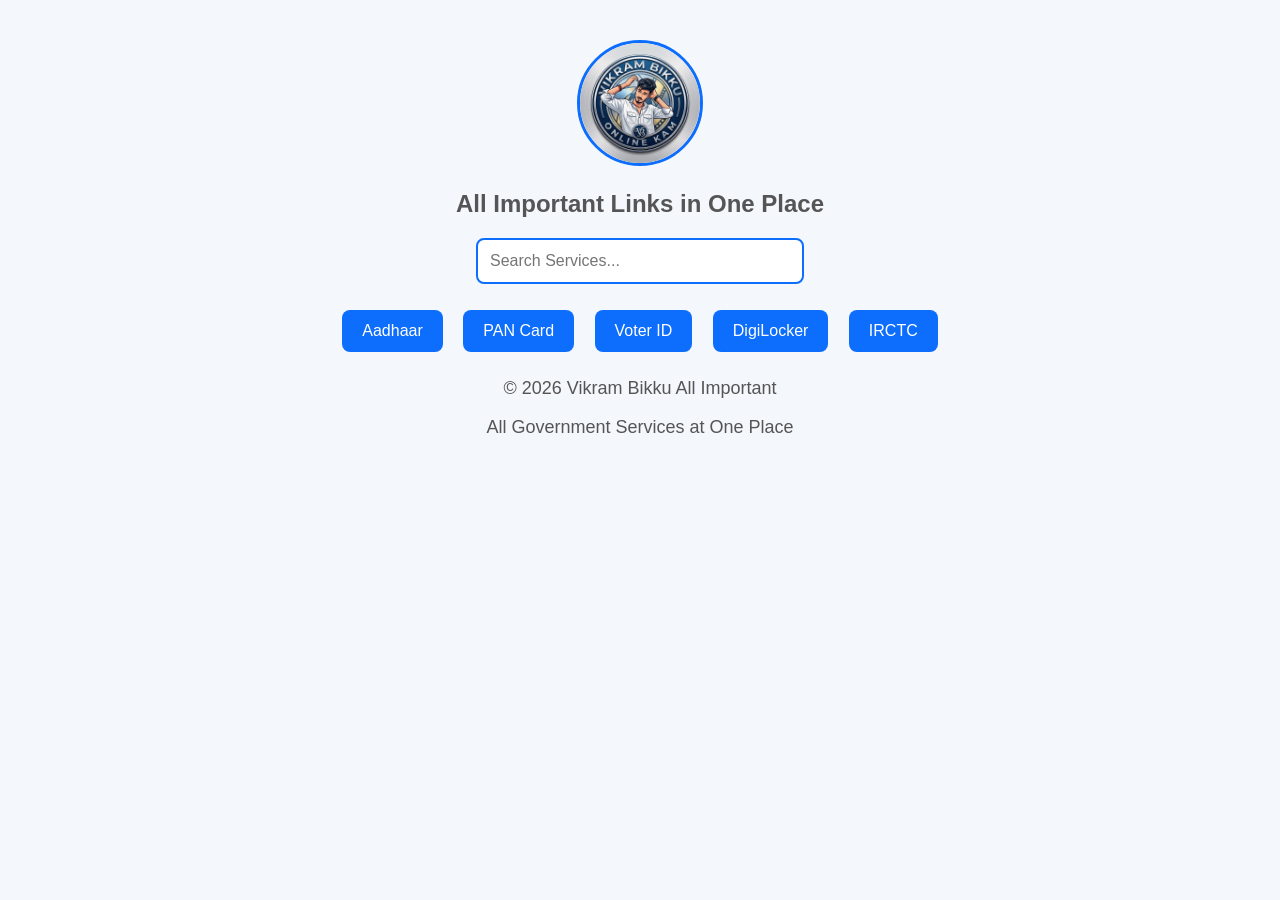
==== index .html @ 030329f4 "Add files via upload" ====
<!DOCTYPE html>
<html lang="en">
<head>
    <meta charset="UTF-8">
    <meta name="viewport" content="width=device-width, initial-scale=1.0">
    <title>VikramBikku</title>
    <link rel="stylesheet" href="style.css">
</head>
<body>

     <img src="vikram.png.jpeg" alt="Vikram Photo" width="100">
    <h2>All Important Links in One Place</h2>

    <input type="text" id="search" placeholder="Search Services..." onkeyup="searchService()">

    <br><br>

    <button onclick="window.open('https://uidai.gov.in','_blank')">
    Aadhaar
</button>
    <button onclick="window.open('https://www.pan.utiitsl.com','_blank')">
PAN Card
</button>
    <button onclick="window.open('https://voters.eci.gov.in','_blank')">
Voter ID
</button>
    <button onclick="window.open('https://www.digilocker.gov.in','_blank')">
DigiLocker
</button>
    <button onclick="window.open('https://www.irctc.co.in','_blank')">
IRCTC
</button>

    <script src="script.js"></script>

<footer>
    <p>© 2026 Vikram Bikku All Important</p>
</footer>
</body>
</html>
<p>All Government Services at One Place</p>
---- style.css ----
body {
    font-family: Arial, sans-serif;
    background: #f4f7fc;
    text-align: center;
    margin: 0;
    padding: 40px;
}

h1 {
    color: #0d6efd;
    font-size: 42px;
}

h2 {
    color: #555;
}

input {
    width: 300px;
    padding: 12px;
    border: 2px solid #0d6efd;
    border-radius: 8px;
    font-size: 16px;
}

button {
    background: #0d6efd;
    color: white;
    border: none;
    padding: 12px 20px;
    margin: 8px;
    border-radius: 8px;
    cursor: pointer;
    font-size: 16px;
}

button:hover {
    background: #084298;
}section {
    background: white;
    padding: 20px;
    margin-top: 20px;
    border-radius: 15px;
}img {
    width: 120px;
    height: 120px;
    border-radius: 50%;
    object-fit: cover;
    border: 3px solid #0d6efd;
}@media (max-width: 600px) {
    body {
        padding: 20px;
    }

    input {
        width: 90%;
    }

    h1 {
        font-size: 30px;
    }

    button {
        width: 90%;
    }
}
p {
    color: #555;
    font-size: 18px;
}
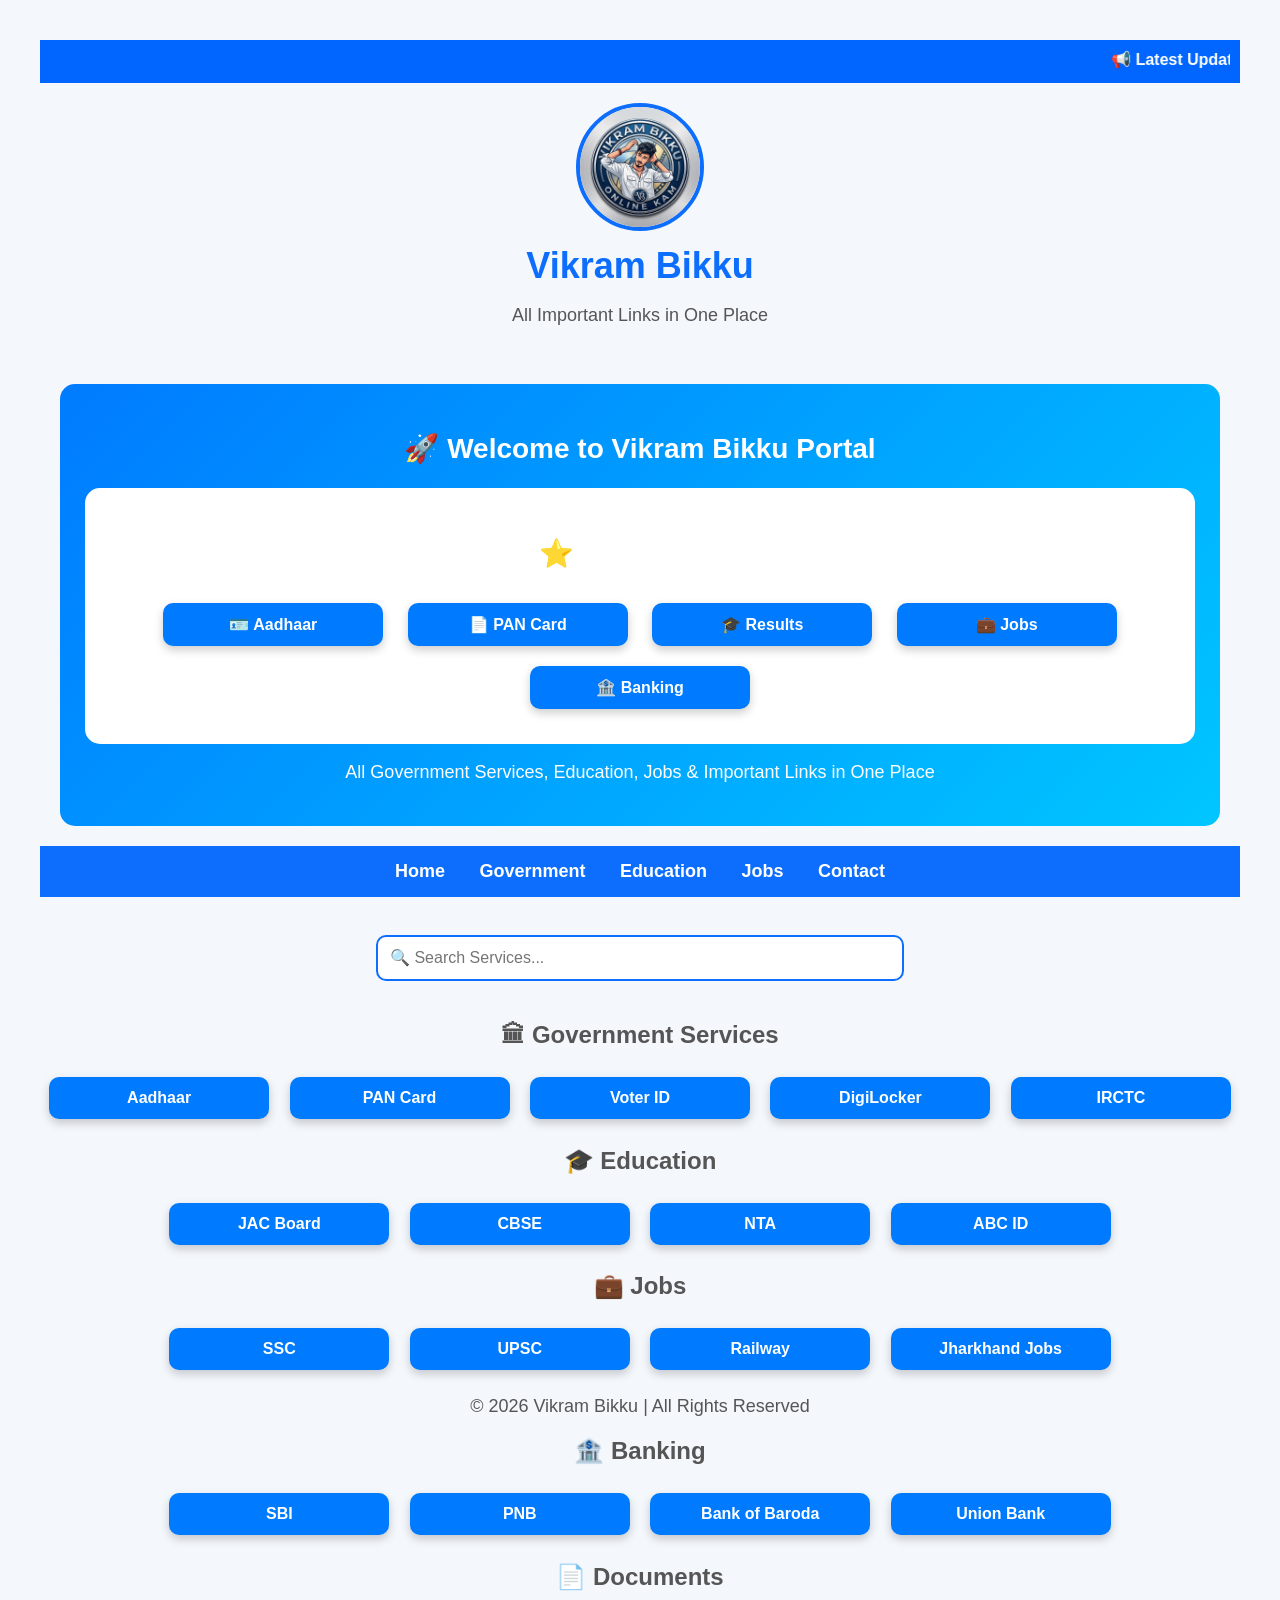
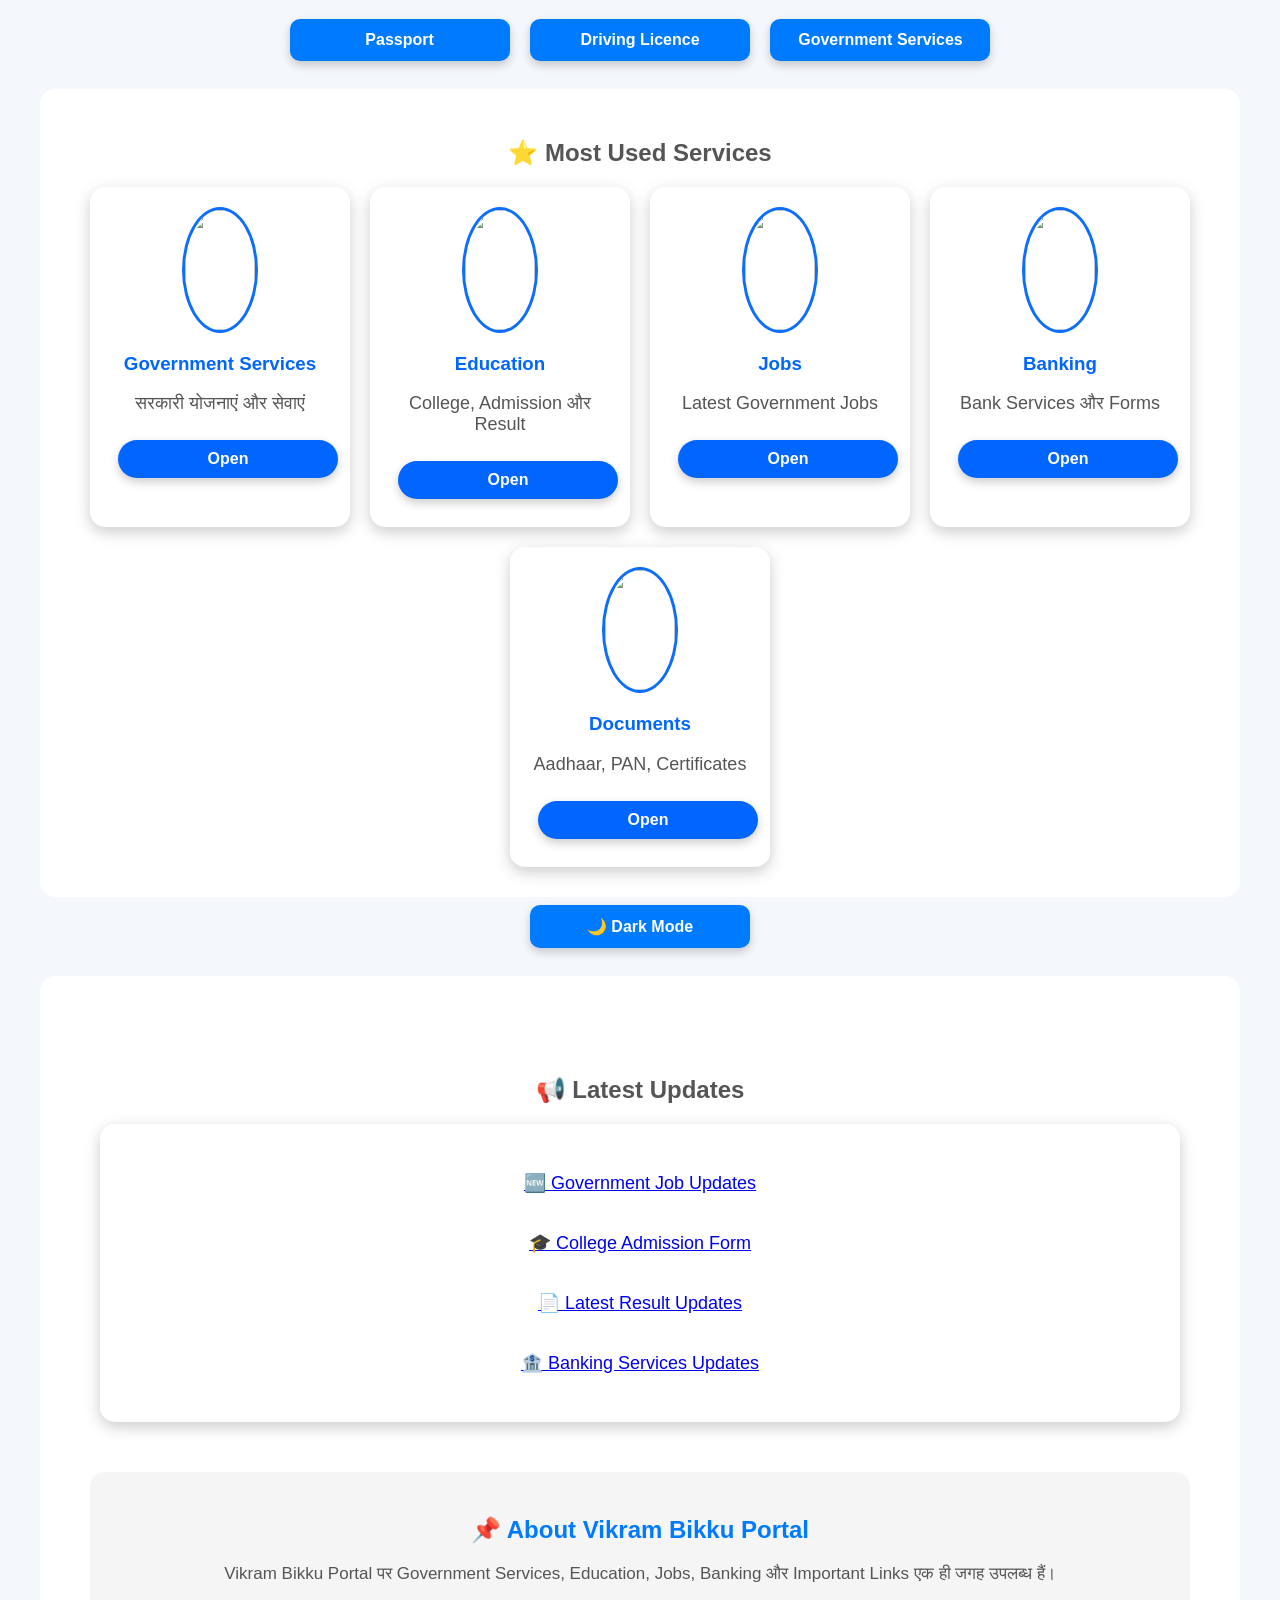
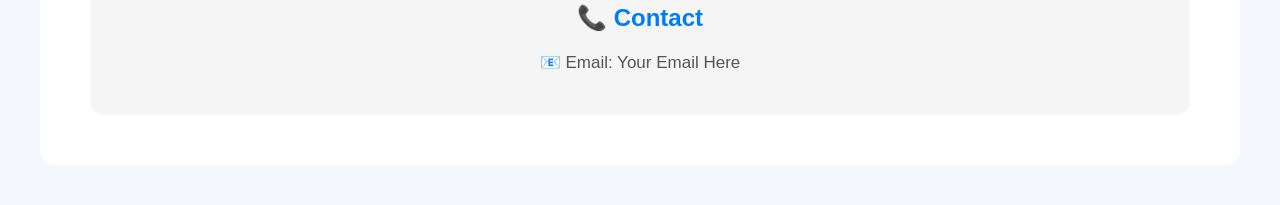
==== commit c5e46286: "Add files via upload" ====
--- a/index .html
+++ b/index .html
@@ -1,41 +1,206 @@
 <!DOCTYPE html>
 <html lang="en">
 <head>
-    <meta charset="UTF-8">
-    <meta name="viewport" content="width=device-width, initial-scale=1.0">
-    <title>VikramBikku</title>
-    <link rel="stylesheet" href="style.css">
+<meta charset="UTF-8">
+<meta name="viewport" content="width=device-width, initial-scale=1.0">
+<title>Vikram Bikku</title>
+<link rel="stylesheet" href="style.css">
 </head>
+
 <body>
 
-     <img src="vikram.png.jpeg" alt="Vikram Photo" width="100">
-    <h2>All Important Links in One Place</h2>
-
-    <input type="text" id="search" placeholder="Search Services..." onkeyup="searchService()">
-
-    <br><br>
-
-    <button onclick="window.open('https://uidai.gov.in','_blank')">
-    Aadhaar
+    <div class="notification">
+<marquee>
+📢 Latest Updates: New Government Jobs | College Admission Open | Result Updates
+</marquee>
+</div>
+<header>
+    <img src="vikram.png.jpeg" alt="Vikram Bikku" class="logo">
+    <h1>Vikram Bikku</h1>
+    <p>All Important Links in One Place</p>
+</header>
+
+<section class="welcome">
+
+<h2>🚀 Welcome to Vikram Bikku Portal</h2>
+
+<section class="quick">
+
+<h2>⭐ Quick Links</h2>
+
+<div class="quick-box">
+
+<button onclick="window.open('https://uidai.gov.in','_blank')">🪪 Aadhaar</button>
+
+<button onclick="window.open('https://tinpan.proteantech.in','_blank')">📄 PAN Card</button>
+
+<button onclick="window.open('https://results.gov.in','_blank')">🎓 Results</button>
+
+<button onclick="window.open('https://www.ncs.gov.in','_blank')">💼 Jobs</button>
+
+<button onclick="window.open('https://www.rbi.org.in','_blank')">🏦 Banking</button>
+
+</div>
+
+</section>
+<p>All Government Services, Education, Jobs & Important Links in One Place</p>
+
+</section>
+<nav>
+    <a href="#">Home</a>
+    <a href="#">Government</a>
+    <a href="#">Education</a>
+    <a href="#">Jobs</a>
+    <a href="#">Contact</a>
+</nav>
+
+<br>
+
+<input type="text" id="searchBox" placeholder="🔍 Search Services..." onkeyup="searchButtons()">
+
+<h2>🏛 Government Services</h2>
+
+<button onclick="window.open('https://uidai.gov.in','_blank')">Aadhaar</button>
+
+<button onclick="window.open('https://tinpan.proteantech.in/services/pan/pan-index','_blank')">PAN Card</button>
+
+<button onclick="window.open('https://voters.eci.gov.in','_blank')">Voter ID</button>
+
+<button onclick="window.open('https://www.digilocker.gov.in','_blank')">DigiLocker</button>
+
+<button onclick="window.open('https://www.irctc.co.in','_blank')">IRCTC</button>
+
+<h2>🎓 Education</h2>
+
+<button onclick="window.open('https://jac.jharkhand.gov.in','_blank')">JAC Board</button>
+
+<button onclick="window.open('https://www.cbse.gov.in','_blank')">CBSE</button>
+
+<button onclick="window.open('https://nta.ac.in','_blank')">NTA</button>
+
+<button onclick="window.open('https://www.abc.gov.in','_blank')">ABC ID</button>
+
+<h2>💼 Jobs</h2>
+
+<button onclick="window.open('https://ssc.gov.in','_blank')">SSC</button>
+
+<button onclick="window.open('https://upsc.gov.in','_blank')">UPSC</button>
+
+<button onclick="window.open('https://indianrailways.gov.in','_blank')">Railway</button>
+
+<button onclick="window.open('https://jharniyojan.jharkhand.gov.in','_blank')">Jharkhand Jobs</button>
+
+<footer>
+    <p>© 2026 Vikram Bikku | All Rights Reserved</p>
+</footer>
+
+<script src="script.js"></script>
+
+</body>
+</html><h2>🏦 Banking</h2>
+
+<button onclick="window.open('https://www.onlinesbi.sbi','_blank')">SBI</button>
+
+<button onclick="window.open('https://www.pnbindia.in','_blank')">PNB</button>
+
+<button onclick="window.open('https://www.bankofbaroda.in','_blank')">Bank of Baroda</button>
+
+<button onclick="window.open('https://www.unionbankofindia.co.in','_blank')">Union Bank</button>
+
+<h2>📄 Documents</h2>
+
+<button onclick="window.open('https://passportindia.gov.in','_blank')">Passport</button>
+
+<button onclick="window.open('https://parivahan.gov.in','_blank')">Driving Licence</button>
+
+<button onclick="window.open('https://services.india.gov.in','_blank')">Government Services</button>
+
+<section class="services">
+
+<h2>⭐ Most Used Services</h2>
+
+<div class="card-container">
+
+<div class="card">
+<img src="https://cdn-icons-png.flaticon.com/512/3135/3135715.png">
+<h3>Government Services</h3>
+<p>सरकारी योजनाएं और सेवाएं</p>
+<button onclick="window.open('https://services.india.gov.in','_blank')">
+Open
 </button>
-    <button onclick="window.open('https://www.pan.utiitsl.com','_blank')">
-PAN Card
-</button>
-    <button onclick="window.open('https://voters.eci.gov.in','_blank')">
-Voter ID
-</button>
-    <button onclick="window.open('https://www.digilocker.gov.in','_blank')">
-DigiLocker
-</button>
-    <button onclick="window.open('https://www.irctc.co.in','_blank')">
-IRCTC
-</button>
-
-    <script src="script.js"></script>
-
-<footer>
-    <p>© 2026 Vikram Bikku All Important</p>
-</footer>
-</body>
-</html>
-<p>All Government Services at One Place</p>+</div>
+
+
+<div class="card">
+<img src="https://cdn-icons-png.flaticon.com/512/3976/3976625.png">
+<h3>Education</h3>
+<p>College, Admission और Result</p>
+<button>Open</button>
+</div>
+
+
+<div class="card">
+<img src="https://cdn-icons-png.flaticon.com/512/2997/2997933.png">
+<h3>Jobs</h3>
+<p>Latest Government Jobs</p>
+<button>Open</button>
+</div>
+
+
+<div class="card">
+<img src="https://cdn-icons-png.flaticon.com/512/2830/2830284.png">
+<h3>Banking</h3>
+<p>Bank Services और Forms</p>
+<button>Open</button>
+</div>
+
+
+<div class="card">
+<img src="https://cdn-icons-png.flaticon.com/512/2991/2991148.png">
+<h3>Documents</h3>
+<p>Aadhaar, PAN, Certificates</p>
+<button>Open</button>
+</div>
+
+</div>
+
+</section>
+
+<button onclick="darkMode()">🌙 Dark Mode</button>
+
+<section class="updates">
+
+
+
+<section class="updates">
+
+<h2>📢 Latest Updates</h2>
+
+<div class="update-box">
+
+<p><a href="https://www.india.gov.in" target="_blank">🆕 Government Job Updates</a></p>
+
+<p><a href="https://www.nta.ac.in" target="_blank">🎓 College Admission Form</a></p>
+
+<p><a href="https://results.gov.in" target="_blank">📄 Latest Result Updates</a></p>
+
+<p><a href="https://www.rbi.org.in" target="_blank">🏦 Banking Services Updates</a></p>
+
+</div>
+
+</section>
+
+<section class="about">
+
+<h2>📌 About Vikram Bikku Portal</h2>
+
+<p>
+Vikram Bikku Portal पर Government Services, Education, Jobs,
+Banking और Important Links एक ही जगह उपलब्ध हैं।
+</p>
+
+<h2>📞 Contact</h2>
+
+<p>📧 Email: Your Email Here</p>
+
+</section>
--- a/style.css
+++ b/style.css
@@ -67,4 +67,308 @@
 p {
     color: #555;
     font-size: 18px;
+}
+header{
+    text-align:center;
+    padding:20px;
+}
+
+.logo{
+    width:120px;
+    border-radius:50%;
+    border:4px solid #0d6efd;
+}
+
+header h1{
+    color:#0d6efd;
+    font-size:36px;
+    margin:10px 0 5px;
+}
+
+header p{
+    color:#555;
+    font-size:18px;
+}
+nav{
+    background:#0d6efd;
+    padding:15px;
+    text-align:center;
+}
+
+nav a{
+    color:white;
+    text-decoration:none;
+    margin:0 15px;
+    font-weight:bold;
+    font-size:18px;
+}
+
+nav a:hover{
+    color:yellow;
+}
+button{
+    background:#0d6efd;
+    color:white;
+    border:none;
+    border-radius:10px;
+    padding:12px 20px;
+    margin:10px;
+    font-size:16px;
+    cursor:pointer;
+    transition:0.3s;
+}
+
+button:hover{
+    background:#084298;
+    transform:scale(1.05);
+}
+input{
+    width:80%;
+    max-width:500px;
+    padding:12px;
+    border:2px solid #0d6efd;
+    border-radius:10px;
+    font-size:16px;
+    margin:20px 0;
+}
+button{
+    width:220px;
+    padding:15px;
+    margin:10px;
+    border:none;
+    border-radius:12px;
+    background:#0d6efd;
+    color:white;
+    font-size:18px;
+    font-weight:bold;
+    cursor:pointer;
+    box-shadow:0 4px 10px rgba(0,0,0,0.2);
+    transition:0.3s;
+}
+
+button:hover{
+    background:#084298;
+    transform:translateY(-5px);
+}
+
+.services{
+    padding:30px;
+    text-align:center;
+}
+
+.card-container{
+    display:flex;
+    flex-wrap:wrap;
+    justify-content:center;
+    gap:20px;
+}
+
+.card{
+    width:220px;
+    padding:20px;
+    border-radius:15px;
+    background:white;
+    box-shadow:0 5px 15px #ccc;
+    transition:0.3s;
+}
+
+.card:hover{
+    transform:translateY(-8px);
+}
+
+.card img{
+    width:70px;
+}
+
+.card h3{
+    color:#0066ff;
+}
+
+.card button{
+    background:#0066ff;
+    color:white;
+    border:none;
+    padding:10px 25px;
+    border-radius:20px;
+}
+
+@media(max-width:600px){
+.card{
+    width:90%;
+}
+}
+
+.dark{
+    background:#121212;
+    color:white;
+}
+
+.dark .card{
+    background:#1e1e1e;
+    color:white;
+}
+
+.dark h2,
+.dark h3{
+    color:white;
+}
+
+.updates{
+    padding:30px;
+    text-align:center;
+}
+
+.update-box{
+    background:white;
+    padding:20px;
+    border-radius:15px;
+    box-shadow:0 5px 15px #ccc;
+}
+
+.update-box p{
+    padding:10px;
+    font-size:18px;
+}
+
+.updates{
+    padding:30px;
+    text-align:center;
+}
+
+.update-box{
+    background:white;
+    padding:20px;
+    border-radius:15px;
+    box-shadow:0 5px 15px #ccc;
+}
+
+.update-box p{
+    padding:10px;
+    font-size:18px;
+}
+
+.update-box{
+    background:white;
+    padding:20px;
+    border-radius:15px;
+    box-shadow:0 5px 15px #ccc;
+}
+
+.update-box p{
+    padding:10px;
+    font-size:18px;
+}
+
+.notification{
+    background:#0066ff;
+    color:white;
+    padding:10px;
+    text-align:center;
+    font-size:16px;
+    font-weight:bold;
+}
+
+@media(max-width:600px){
+
+.card-container{
+    flex-direction:column;
+    align-items:center;
+}
+
+.card{
+    width:90%;
+}
+
+.notification{
+    font-size:14px;
+}
+
+h2{
+    font-size:22px;
+}
+
+button{
+    width:auto;
+}
+
+}
+
+.welcome{
+    text-align:center;
+    padding:25px;
+    margin:20px;
+    border-radius:15px;
+    background:linear-gradient(135deg,#007bff,#00c6ff);
+}
+
+.welcome h2{
+    font-size:28px;
+    color:white;
+}
+
+.welcome p{
+    font-size:18px;
+    color:white;
+}
+
+.about{
+    text-align:center;
+    padding:25px;
+    margin:20px;
+    background:#f5f5f5;
+    border-radius:15px;
+}
+
+.about h2{
+    color:#007bff;
+}
+
+.about p{
+    font-size:17px;
+}
+
+.footer{
+    background:#007bff;
+    color:white;
+    text-align:center;
+    padding:25px;
+    margin-top:20px;
+}
+
+.footer h3{
+    font-size:24px;
+}
+
+.footer p{
+    font-size:16px;
+    margin:8px;
+}
+
+.quick{
+    text-align:center;
+    padding:25px;
+}
+
+.quick-box button{
+    margin:10px;
+    padding:12px 20px;
+    border:none;
+    border-radius:10px;
+    cursor:pointer;
+    font-size:16px;
+}
+
+button{
+    background:#007bff;
+    color:white;
+    padding:12px 20px;
+    margin:8px;
+    border:none;
+    border-radius:10px;
+    font-size:16px;
+    cursor:pointer;
+}
+
+button:hover{
+    transform:scale(1.05);
 }
